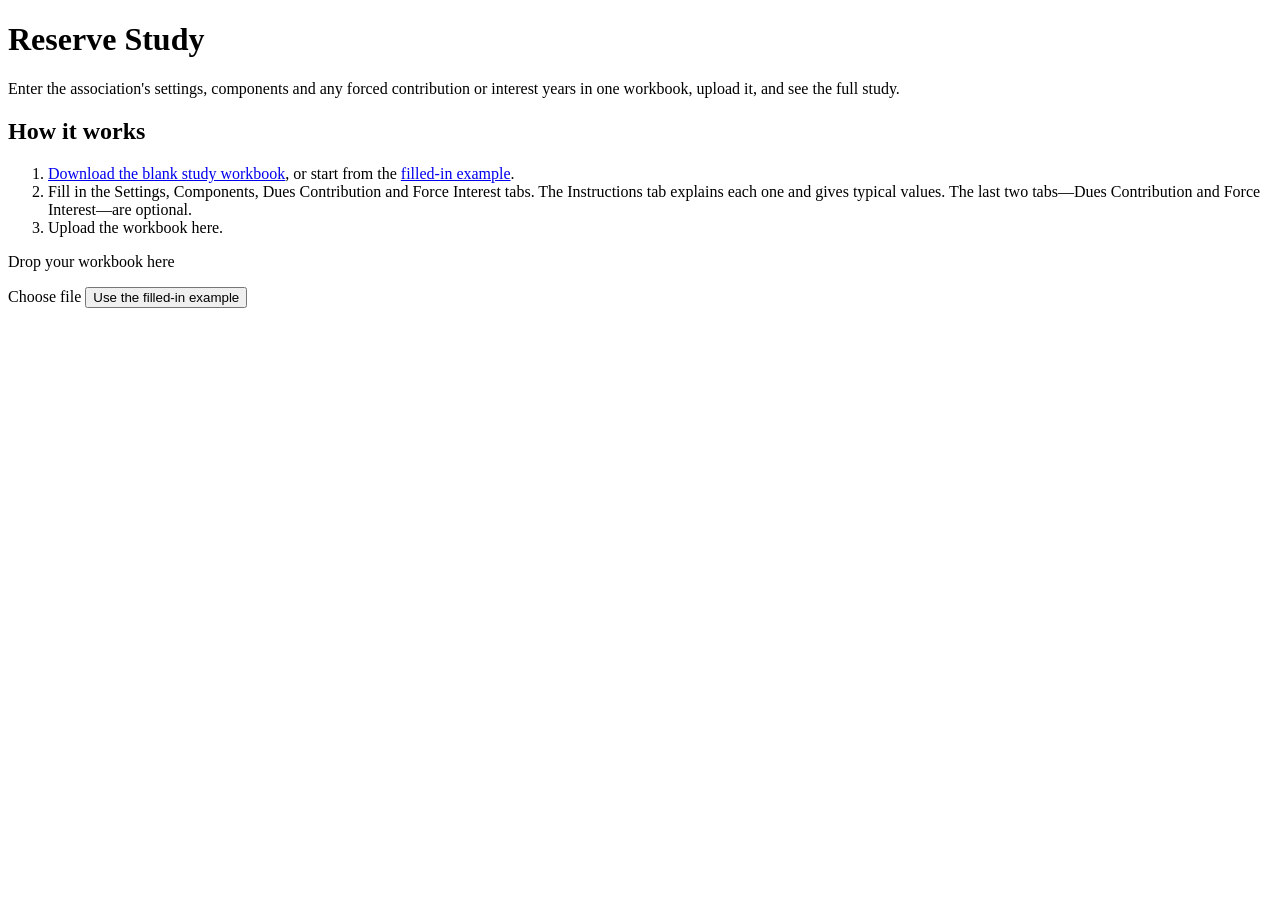
==== index.html @ 907103b5 "Add files via upload" ====
<!DOCTYPE html>
<html lang="en">

<head>
  <meta charset="UTF-8">
  <meta name="viewport" content="width=device-width, initial-scale=1.0">
  <title>Reserve Study</title>
  <link rel="shortcut icon" href="#">
  <link href="./css/upload.css" rel="stylesheet" type="text/css">
</head>

<body>
  <header class="site-header">
    <h1>Reserve Study</h1>
    <p>Enter the association's settings, components and any forced contribution or interest years in one workbook,
      upload it, and see the full study.</p>
  </header>

  <main>
    <section class="steps" aria-labelledby="stepsHeading">
      <h2 id="stepsHeading">How it works</h2>
      <ol>
        <li><a href="templates/Reserve_Study_Template.xlsx" download>Download the blank study workbook</a>,
          or start from the <a href="templates/Reserve_Study_Example_Filled.xlsx" download>filled-in example</a>.</li>
        <li>Fill in the Settings, Components, Dues Contribution and Force Interest tabs. The Instructions tab
          explains each one and gives typical values. The last two tabs—Dues Contribution and Force Interest—are
          optional.</li>
        <li>Upload the workbook here.</li>
      </ol>
    </section>

    <section id="dropZone" class="drop-zone" aria-label="Upload workbook">
      <p class="drop-title">Drop your workbook here</p>
      <div class="drop-actions">
        <label class="button">Choose file
          <input type="file" id="fileInput" accept=".xlsx,.xls" hidden>
        </label>
        <button type="button" id="exampleBtn" class="button secondary">Use the filled-in example</button>
      </div>
      <p id="fileName" class="file-name" aria-live="polite"></p>
    </section>

    <section id="messages" aria-live="polite" hidden></section>

    <section id="results" hidden>
      <div id="studySummary" class="study-summary"></div>

      <div class="actions">
        <button type="button" id="pdfBtn" class="button">Print / Save as PDF</button>
        <button type="button" id="excelBtn" class="button">Download Excel workbook</button>
        <span id="actionStatus" class="status" aria-live="polite"></span>
      </div>
      <p id="jsonLinks" class="json-links"></p>

      <div class="tab-bar">
        <nav id="tabs" class="tabs" role="tablist" aria-label="Study pages"></nav>
        <a id="openTab" class="open-tab" target="_blank" rel="noopener">Open this page in a new tab</a>
      </div>
      <div id="frames" class="frames"></div>
    </section>
  </main>

  <!-- SheetJS reads the uploaded workbook and writes the Excel download -->
  <script src="vendor/xlsx.full.min.js"></script>
  <script src="js/convertStudyWorkbook.js"></script>
  <script src="js/upload.js"></script>
</body>

</html>
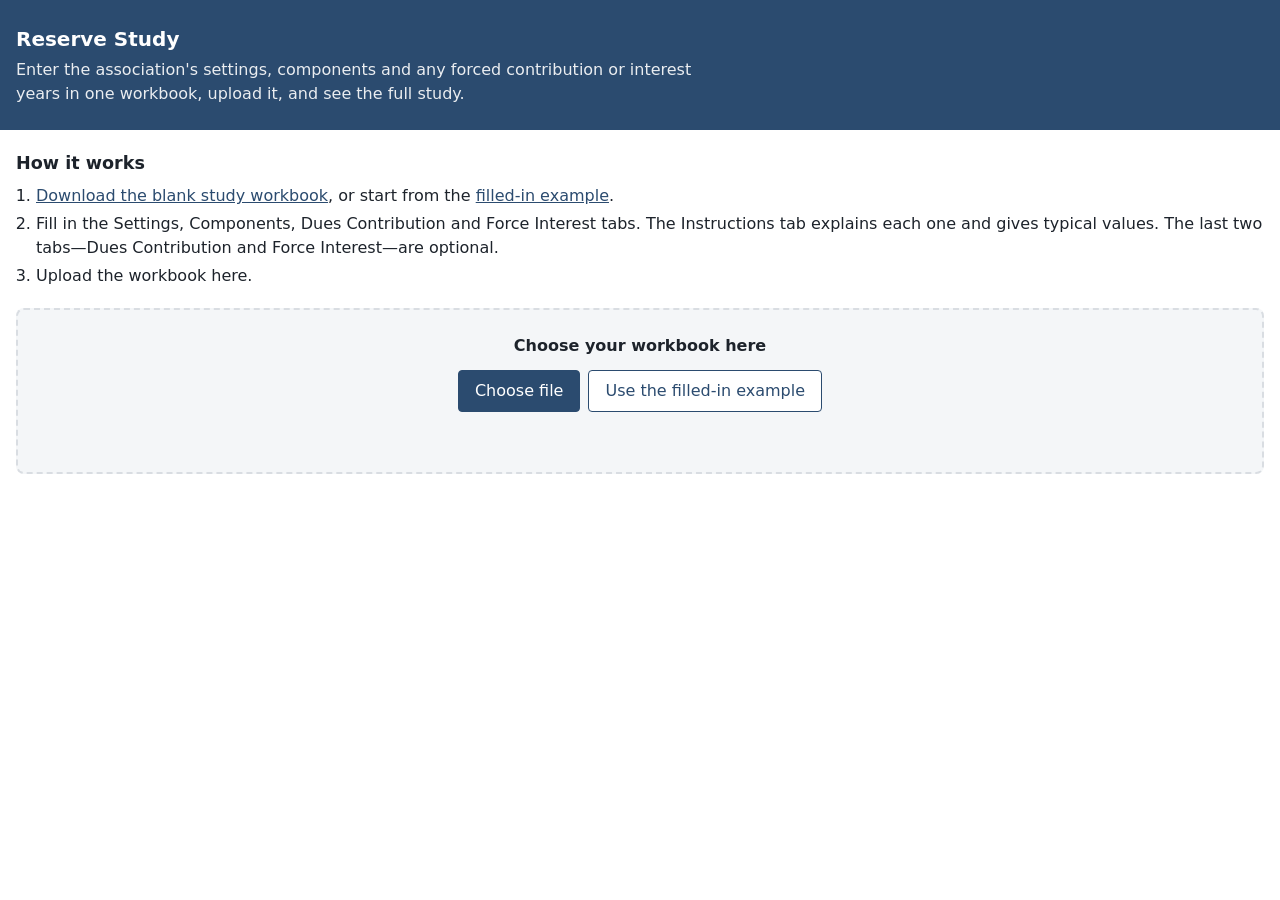
==== commit 2fab7a91: "Change drop title from 'Drop your workbook' to 'Choose your workbook'" ====
--- a/index.html
+++ b/index.html
@@ -30,7 +30,7 @@
     </section>
 
     <section id="dropZone" class="drop-zone" aria-label="Upload workbook">
-      <p class="drop-title">Drop your workbook here</p>
+      <p class="drop-title">Choose your workbook here</p>
       <div class="drop-actions">
         <label class="button">Choose file
           <input type="file" id="fileInput" accept=".xlsx,.xls" hidden>
@@ -66,4 +66,4 @@
   <script src="js/upload.js"></script>
 </body>
 
-</html>+</html>
--- a/css/upload.css
+++ b/css/upload.css
@@ -0,0 +1,283 @@
+/* Upload page only. The study pages keep using style.css. */
+:root {
+  --navy: #2b4b6f;
+  --navy-dark: #1f3a57;
+  --grey: #606060;
+  --line: #d9dde2;
+  --soft: #f4f6f8;
+  --text: #1d232b;
+  --muted: #5a6370;
+  --error: #b00020;
+  --error-bg: #fdecef;
+  --notice-bg: #eef4fb;
+  --warn-bg: #fff7e0;
+}
+
+* {
+  box-sizing: border-box;
+}
+
+body {
+  margin: 0;
+  font-family: system-ui, -apple-system, "Segoe UI", Roboto, Arial, sans-serif;
+  color: var(--text);
+  background: #fff;
+  line-height: 1.5;
+}
+
+.site-header {
+  background: var(--navy);
+  color: #fff;
+  padding: 1.5rem 16px;
+  margin-inline-start: auto;
+  margin-inline-end: auto;
+  max-width: 1500px;
+}
+
+.site-header h1 {
+  margin: 0 0 .25rem;
+  font-size: 1.25rem;
+}
+
+.site-header p {
+  margin: 0;
+  max-width: 70ch;
+  opacity: .9;
+}
+
+main {
+  padding: 1.25rem 16px 3rem;
+  max-width: 1500px;
+  margin: 0 auto;
+}
+
+h2 {
+  font-size: 1.1rem;
+  margin: 0 0 .5rem;
+}
+
+.steps ol {
+  margin: 0;
+  padding-left: 1.25rem;
+}
+
+.steps li {
+  margin-bottom: .25rem;
+}
+
+.steps a {
+  color: var(--navy);
+}
+
+.drop-zone {
+  margin: 1.25rem 0;
+  border: 2px dashed var(--line);
+  border-radius: 8px;
+  padding: 1.5rem 1rem;
+  text-align: center;
+  background: var(--soft);
+  transition: border-color .15s, background .15s;
+}
+
+.drop-zone.dragging {
+  border-color: var(--navy);
+  background: var(--notice-bg);
+}
+
+.drop-title {
+  margin: 0 0 .75rem;
+  font-weight: 600;
+}
+
+.drop-actions {
+  display: flex;
+  gap: .5rem;
+  justify-content: center;
+  flex-wrap: wrap;
+}
+
+.file-name {
+  margin: .75rem 0 0;
+  color: var(--muted);
+  min-height: 1.5em;
+}
+
+.button {
+  display: inline-block;
+  background: var(--navy);
+  color: #fff;
+  border: 1px solid var(--navy);
+  border-radius: 4px;
+  padding: .5rem 1rem;
+  font: inherit;
+  cursor: pointer;
+}
+
+.button:hover {
+  background: var(--navy-dark);
+}
+
+.button.secondary {
+  background: #fff;
+  color: var(--navy);
+}
+
+.button.secondary:hover {
+  background: var(--notice-bg);
+}
+
+.button:disabled {
+  opacity: .6;
+  cursor: progress;
+}
+
+.button:focus-visible,
+.tabs button:focus-visible {
+  outline: 3px solid #8fb3db;
+  outline-offset: 2px;
+}
+
+.message {
+  border-radius: 6px;
+  padding: .75rem 1rem;
+  margin-bottom: .75rem;
+}
+
+.message h3 {
+  margin: 0 0 .25rem;
+  font-size: 1rem;
+}
+
+.message ul {
+  margin: 0;
+  padding-left: 1.25rem;
+}
+
+.message.error {
+  background: var(--error-bg);
+  border-left: 4px solid var(--error);
+}
+
+.message.warning {
+  background: var(--warn-bg);
+  border-left: 4px solid #c99700;
+}
+
+.message.notice {
+  background: var(--notice-bg);
+  border-left: 4px solid var(--navy);
+}
+
+.study-summary {
+  display: grid;
+  grid-template-columns: repeat(auto-fit, minmax(170px, 1fr));
+  gap: .5rem;
+  margin-bottom: 1rem;
+}
+
+.study-summary .item {
+  background: var(--soft);
+  border-radius: 6px;
+  padding: .5rem .75rem;
+}
+
+.study-summary .label {
+  display: block;
+  font-size: .8rem;
+  color: var(--muted);
+}
+
+.study-summary .value {
+  font-weight: 600;
+  font-variant-numeric: tabular-nums;
+}
+
+.actions {
+  display: flex;
+  gap: .5rem;
+  align-items: center;
+  flex-wrap: wrap;
+  margin-bottom: 1rem;
+}
+
+.status {
+  color: var(--muted);
+}
+
+.tab-bar {
+  display: flex;
+  justify-content: space-between;
+  align-items: flex-end;
+  gap: .5rem;
+  flex-wrap: wrap;
+  border-bottom: 2px solid var(--grey);
+}
+
+.tabs {
+  display: flex;
+  flex-wrap: wrap;
+  gap: 2px;
+}
+
+.tabs button {
+  font: inherit;
+  border: 1px solid var(--line);
+  border-bottom: none;
+  background: var(--soft);
+  color: var(--text);
+  padding: .45rem .9rem;
+  border-radius: 6px 6px 0 0;
+  cursor: pointer;
+}
+
+.tabs button[aria-selected="true"] {
+  background: var(--grey);
+  border-color: var(--grey);
+  color: #fff;
+}
+
+.open-tab {
+  font-size: .9rem;
+  color: var(--navy);
+  padding-bottom: .4rem;
+}
+
+.frames {
+  border: 1px solid var(--line);
+  border-top: none;
+}
+
+.page-frame {
+  display: block;
+  width: 100%;
+  min-height: 600px;
+  border: 0;
+  background: #fff;
+}
+
+.page-frame[hidden] {
+  display: none;
+}
+
+/* Off-screen frame used only to print the combined report */
+.print-frame {
+  position: fixed;
+  right: 0;
+  bottom: 0;
+  width: 0;
+  height: 0;
+  border: 0;
+}
+
+.json-links {
+  display: flex;
+  flex-wrap: wrap;
+  gap: .25rem 1rem;
+  margin: -.25rem 0 1rem;
+  font-size: .9rem;
+  color: var(--muted);
+}
+
+.json-links a {
+  color: var(--navy);
+}
